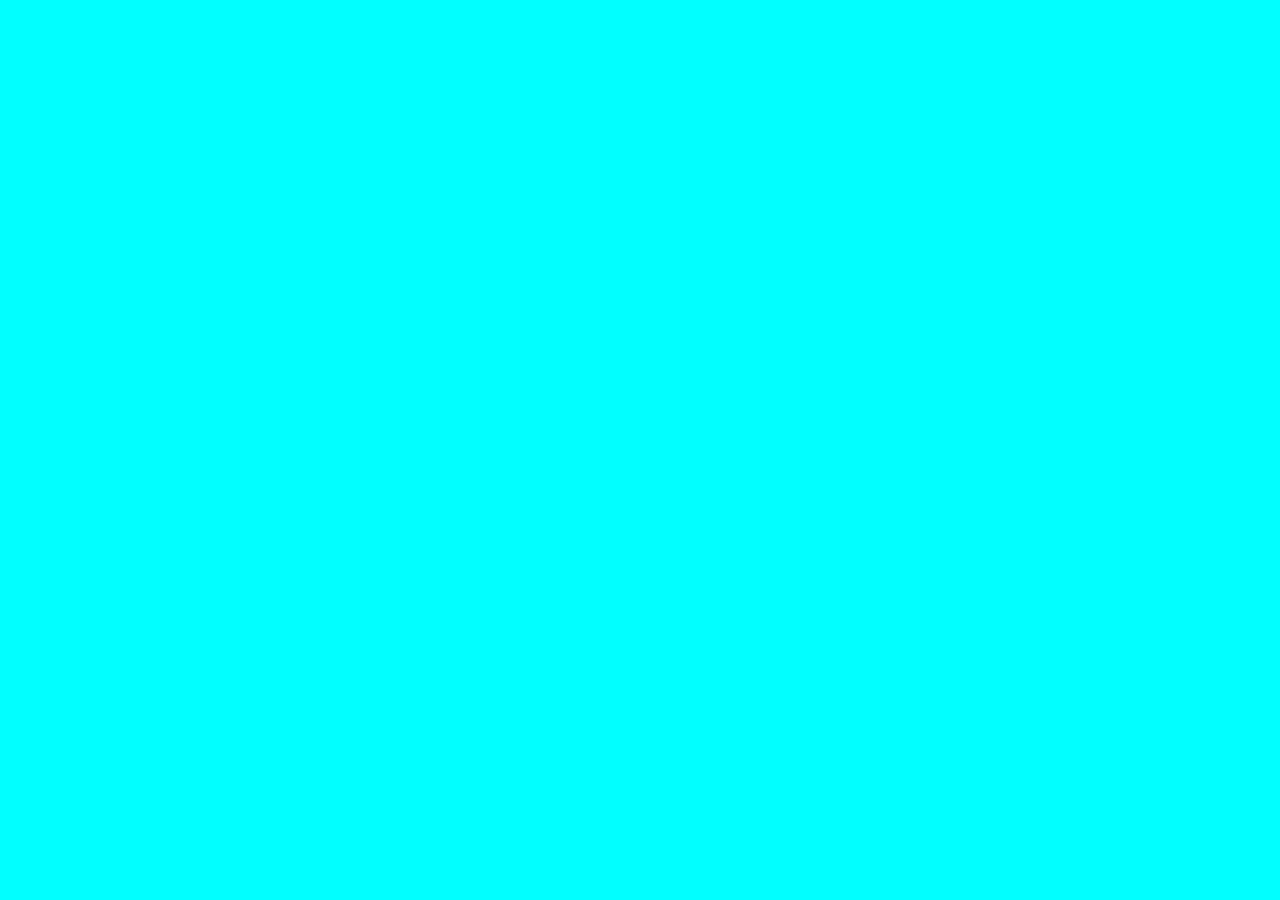
==== index.html @ 71d51890 "Initial commit" ====
<!DOCTYPE html>
<html lang="en">
<head>
    <meta charset="UTF-8">
    <meta name="viewport" content="width=device-width, initial-scale=1.0">
    <title>Space Invaders</title>
    <link rel="stylesheet" href="./css/style.css">
</head>
<body>
    <div id="board"></div>


    
    <script src="./js/index.js"></script>
</body>
</html>
---- css/style.css ----
body {
    margin: 0;
    padding: 0;
}

#board {
    background-color: cyan;
    height: 100vh;
    position: relative;
}
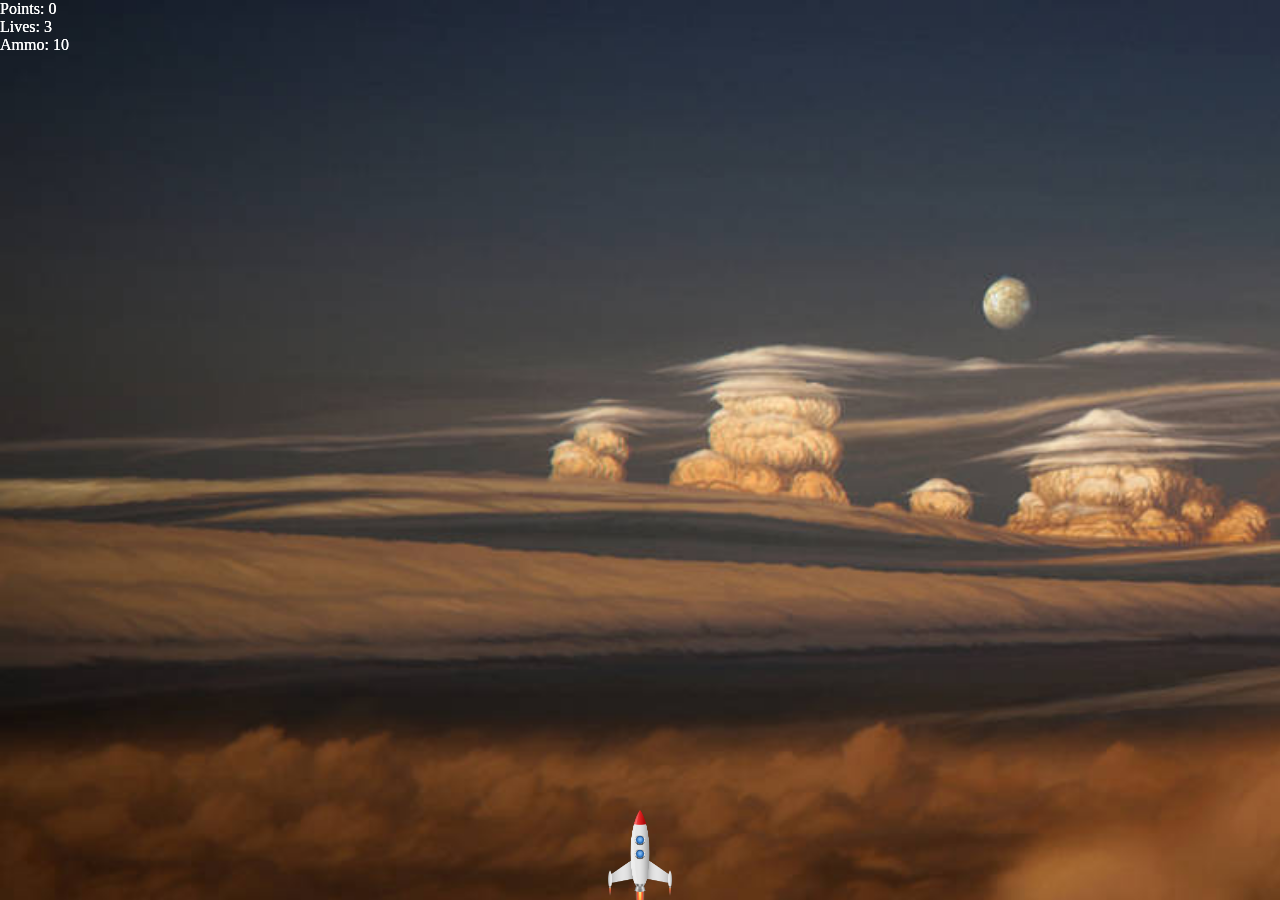
==== commit 2f0a50d4: "Game finished" ====
--- a/index.html
+++ b/index.html
@@ -5,12 +5,18 @@
     <meta name="viewport" content="width=device-width, initial-scale=1.0">
     <title>Space Invaders</title>
     <link rel="stylesheet" href="./css/style.css">
+   
 </head>
 <body>
     <div id="board"></div>
+    <div id="points-display">Points: 0</div>
+    <div id="lives-display">Lives: 3</div>
+    <div id="ammo-display">Ammo: 10</div>
+    
 
 
     
     <script src="./js/index.js"></script>
+    <audio src="./audio/8bit.mp3" autoplay="true"></audio>
 </body>
 </html>--- a/css/style.css
+++ b/css/style.css
@@ -4,7 +4,98 @@
 }
 
 #board {
-    background-color: cyan;
+    background: url("../images/jupiter.jpeg");
     height: 100vh;
+    width: 100vw;
+    position: fixed;
+    background-size: cover;
+}
+
+#player {
+    background: url('../images/spaceship.webp');
+    background-size: contain;
+    position: absolute;
+    background-size: cover;
+    background-repeat: no-repeat;
+}
+
+#enemy {
+    background: url("../images/alien.png");
+    background-size: contain;
+    position: absolute;
+    background-size: cover;
+}
+
+#bullet {
+    background-color: white;
+    position: absolute;
+}
+
+#page-gameover {
+    display: block;
+    text-align: center;
+    font-size: 48px;
+    background-color: lightgrey;
+}
+
+#page-gameover a {
+    text-decoration: none;
+    color: red;
+}
+
+#points-display {
+    display: block;
+    color: white;
     position: relative;
-}+    text-align: left;
+}
+
+#lives-display {
+    display: block;
+    color: white;
+    position: relative;
+    text-align: left;
+}
+
+#ammo-display {
+    display: block;
+    color: white;
+    position: relative;
+    text-align: left;
+}
+
+.welcome {
+    display: block;
+    text-align: center;
+    background-color: lightgray;
+}
+
+.welcome h1 {
+    margin: 25px;
+    padding: 25px;
+}
+
+.welcome ul li {
+    text-decoration: none;
+    list-style: none;
+    margin: 25px;
+}
+
+.welcome p {
+    font-size: 24px;
+    padding: 25px;
+    margin: 25px;
+}
+
+.welcome p span {
+    font-style: italic;
+}
+
+.welcome div a {
+    font-size: 40px;
+    text-decoration: none;
+    color: red;
+    margin: 25px;
+    padding: 25px;
+}
+
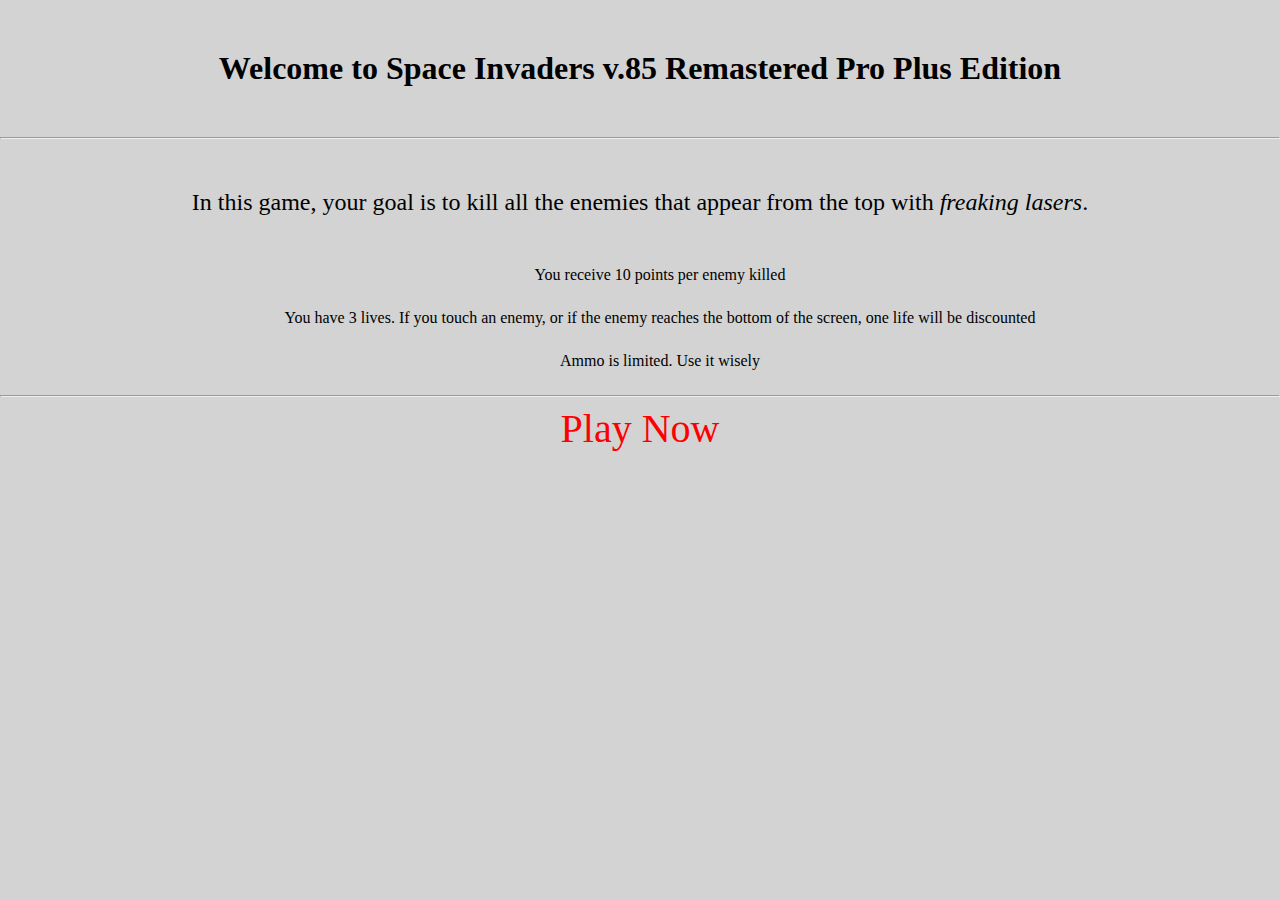
==== commit 1860fc93: "Changed index and welcome files names" ====
--- a/index.html
+++ b/index.html
@@ -3,20 +3,21 @@
 <head>
     <meta charset="UTF-8">
     <meta name="viewport" content="width=device-width, initial-scale=1.0">
-    <title>Space Invaders</title>
+    <title>Welcome Screen</title>
     <link rel="stylesheet" href="./css/style.css">
-   
 </head>
-<body>
-    <div id="board"></div>
-    <div id="points-display">Points: 0</div>
-    <div id="lives-display">Lives: 3</div>
-    <div id="ammo-display">Ammo: 10</div>
-    
-
-
-    
-    <script src="./js/index.js"></script>
-    <audio src="./audio/8bit.mp3" autoplay="true"></audio>
+<body class = "welcome">
+    <div>
+        <h1>Welcome to Space Invaders v.85 Remastered Pro Plus Edition</h1>
+        <hr>
+        <p>In this game, your goal is to kill all the enemies that appear from the top with <span>freaking lasers</span>.</p>
+        <ul>
+            <li>You receive 10 points per enemy killed</li>
+            <li>You have 3 lives. If you touch an enemy, or if the enemy reaches the bottom of the screen, one life will be discounted</li>
+            <li>Ammo is limited. Use it wisely</li>
+        </ul>
+        <hr>
+        <a href="./index.html">Play Now</a>
+    </div>
 </body>
 </html>--- a/css/style.css
+++ b/css/style.css
@@ -40,7 +40,7 @@
 
 #page-gameover a {
     text-decoration: none;
-    color: red;
+    color: red
 }
 
 #points-display {
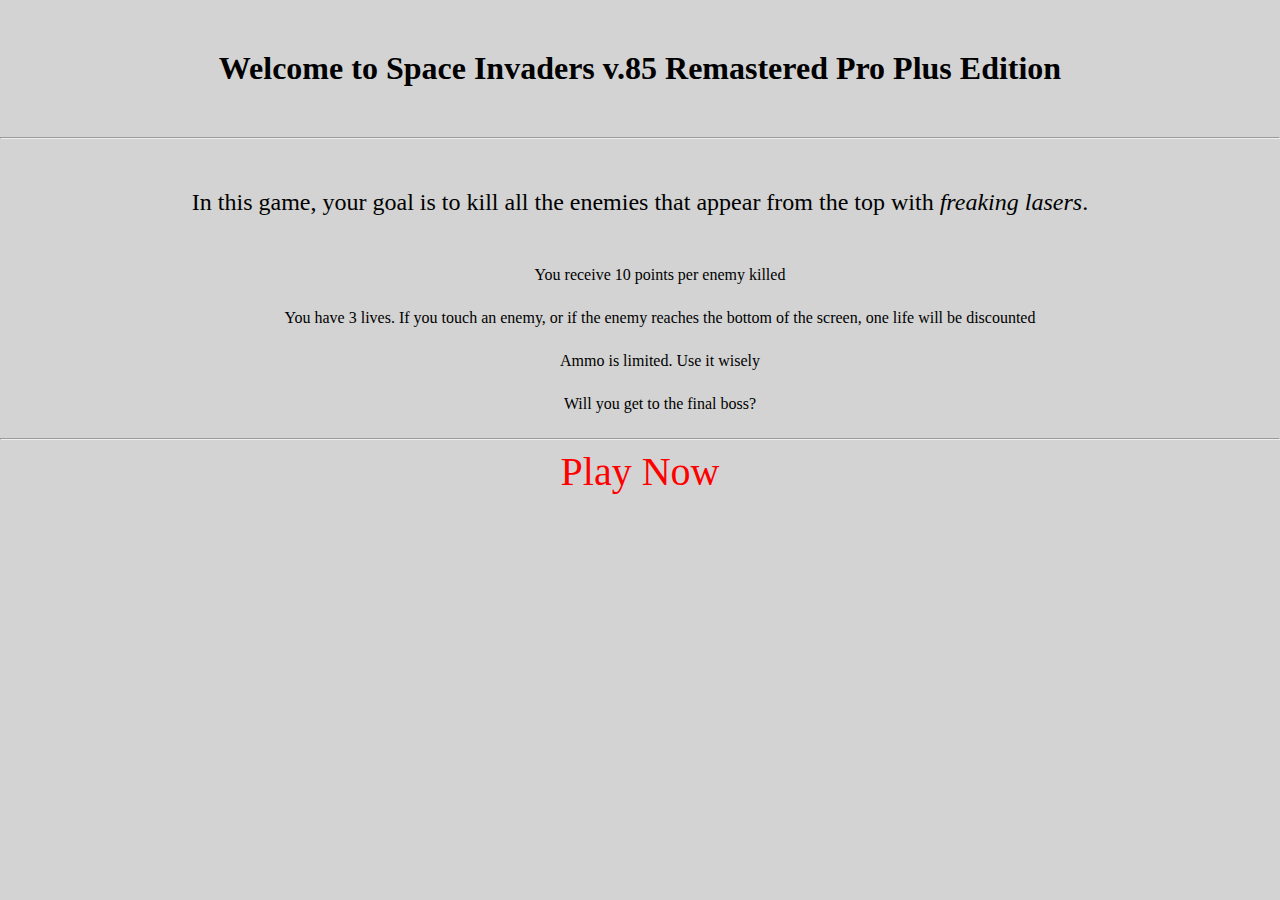
==== commit cd0daa6c: "Changed the way enemy ammo disappears" ====
--- a/index.html
+++ b/index.html
@@ -15,9 +15,10 @@
             <li>You receive 10 points per enemy killed</li>
             <li>You have 3 lives. If you touch an enemy, or if the enemy reaches the bottom of the screen, one life will be discounted</li>
             <li>Ammo is limited. Use it wisely</li>
+            <li>Will you get to the final boss?</li>
         </ul>
         <hr>
-        <a href="./index.html">Play Now</a>
+        <a href="./main.html">Play Now</a>
     </div>
 </body>
 </html>--- a/css/style.css
+++ b/css/style.css
@@ -4,23 +4,24 @@
 }
 
 #board {
-    background: url("../images/jupiter.jpeg");
-    height: 100vh;
-    width: 100vw;
+    background: url("../images/horizon.jpg");
+    height: 900px;
+    width: 1920px;
     position: fixed;
     background-size: cover;
+
 }
 
 #player {
-    background: url('../images/spaceship.webp');
-    background-size: contain;
+    background: url('../images/shark.png');
+    background-size: auto;
     position: absolute;
     background-size: cover;
     background-repeat: no-repeat;
 }
 
 #enemy {
-    background: url("../images/alien.png");
+    background: url("../images/seagull.gif");
     background-size: contain;
     position: absolute;
     background-size: cover;
@@ -48,6 +49,8 @@
     color: white;
     position: relative;
     text-align: left;
+    padding-top: 28px;
+    padding-left: 28px;
 }
 
 #lives-display {
@@ -55,6 +58,8 @@
     color: white;
     position: relative;
     text-align: left;
+    padding-top: 28px;
+    padding-left: 28px;
 }
 
 #ammo-display {
@@ -62,6 +67,8 @@
     color: white;
     position: relative;
     text-align: left;
+    padding-top: 28px;
+    padding-left: 28px;
 }
 
 .welcome {
@@ -99,3 +106,21 @@
     padding: 25px;
 }
 
+#boss {
+    background: url('../images/boss.png');
+    position: absolute;
+    background-size: contain;
+    background-repeat: no-repeat;
+}
+
+#congratulations {
+    display: block;
+    text-align: center;
+    font-size: 48px;
+    background-color: lightgrey;
+}
+
+#congratulations a {
+    text-decoration: none;
+    color: red
+}